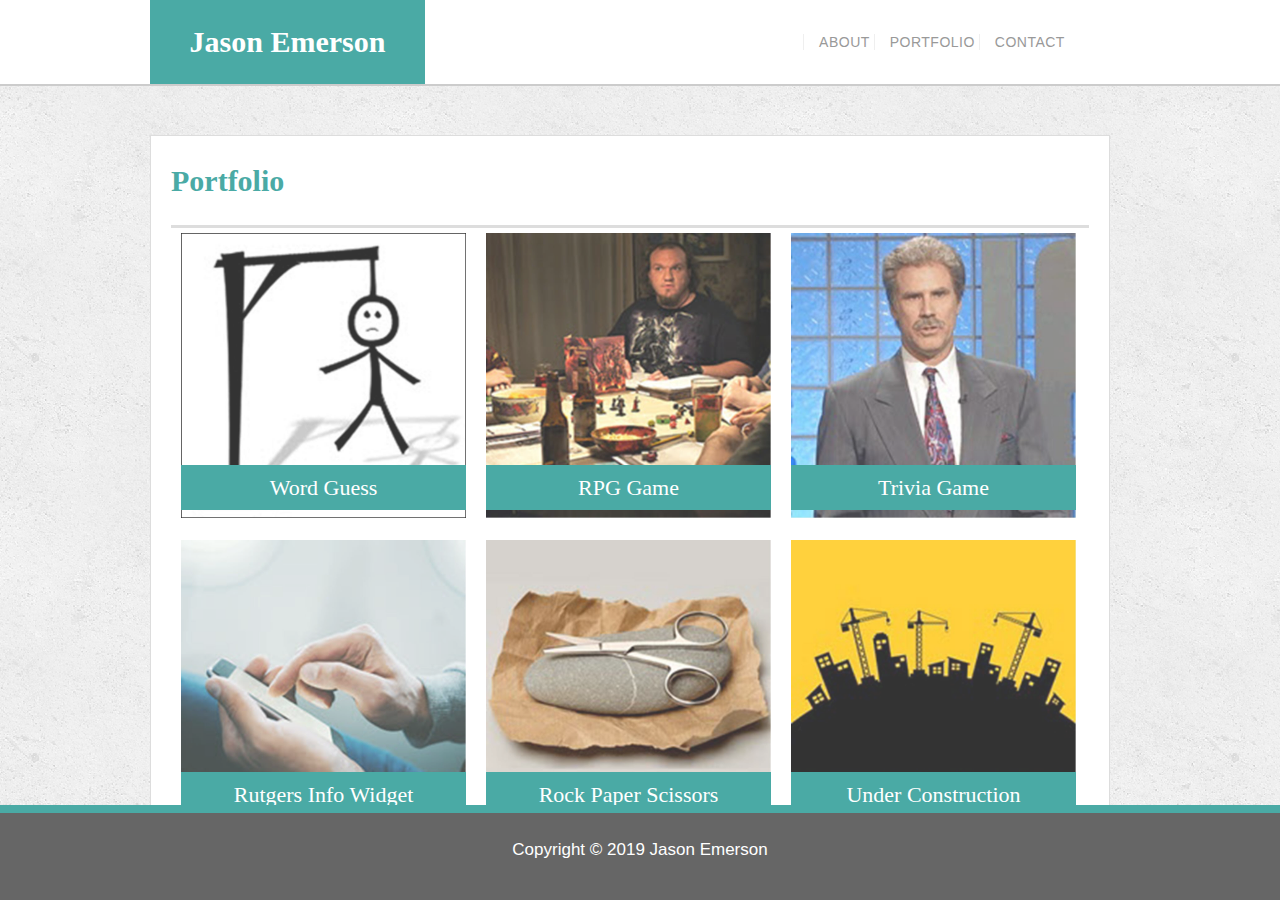
==== portfolio.html @ 90d4475d "added portfolio" ====
<!DOCTYPE html>
<html lang="en-us">

<head>
    <title>...Portfolio...</title>
    <link rel="icon" href="favicon.ico" />
    <link rel="stylesheet" type="text/css" href="assets/css/reset.css">
    <link rel="stylesheet" type="text/css" href="assets/css/style.css">
    <meta charset="UTF-8">
</head>

<body>

    <header id="header">
        <div class="container">
            <a href="index.html" id="logo" title="Main Page">Jason Emerson </a>
            <nav id="links">
                <a href="index.html" title="Main Page">About</a>
                <a href="portfolio.html" title="My Portfolio">Portfolio</a>
                <a href="contact.html" title="Contact Info">Contact</a>
            </nav>
        </div>
    </header>


    <div id="main_container" class="container">
        <section class="main_body">
            <h1>Portfolio</h1>

            <div class="work">
                <img src="assets/images/hangman.jpg" alt="hangman.jpg">
                <a href="https://bugzweiser13.github.io/word_guess/.">
                    <h3>Word Guess</h3>
                </a>
            </div>
            <div class="work">
                <img src="assets/images/rpg.jpg" alt="rpg.jpg">

                <h3>RPG Game</h3>
            </div>
            <div class="work">
                <img src="assets/images/trivia.jpg" alt="Trivia.jpg">

                <h3>Trivia Game</h3>
            </div>
            <div class="work">
                <img src="assets/images/widget.jpg" alt="widget.jpg">

                <h3>Rutgers Info Widget</h3>
            </div>
            <div class="work">
                <img src="assets/images/rps.jpg" alt="rps.jpg">

                <h3>Rock Paper Scissors</h3>
            </div>
            <div class="work">
                <img src="assets/images/under.jpg" alt="under.jpg">

                <h3>Under Construction</h3>
            </div>

        </section>
    </div>

    <footer>
        <div class="footer">
            Copyright &copy; 2019 Jason Emerson
        </div>
    </footer>

</body>

</html>
---- assets/css/style.css ----
body {
    font-family: 'Arial', 'Helvetica Neue', Helvetica, sans-serif;
	font-size: 17px;
	line-height: 34px;
	color: #777;
	overflow: auto;
	background: url("../images/concrete_seamless.png");
}
* {
	box-sizing: border-box;
}

/*
=============================================
General Layout
=============================================
*/

.container {
	width: 98%;
	max-width: 980px;
	margin: 0 auto;
	clear: both;
}
/*h1,
h2,
h3,
p {
	margin-bottom: 30px;
}*/

h1,
h2,
h3 {
	font-family: Georgia, Times, "Times New Roman", serif;
	font-weight: 700;
	color: #4aaaa5;
}

h1 {
	padding-bottom: 20px;
	font-size: 30px;
	line-height: 49px;
	border-bottom: 3px solid #ddd;
}

h2,
h3 {
	font-size: 22px;
}

/*
=============================================
Universal Header Layout
=============================================
*/

#header {
    position: static;
	z-index: 99;
	width: 100%;
	color: #fff;
	background: #fff;
	border-bottom: 2px solid #ccc;
}
#logo {
	float: left;
	width: 640px;
	font-family: Georgia, Times, "Times New Roman", serif;
	font-size: 30px;
	font-weight: 700;
	line-height: 84px;
	color: #fff;
	text-align: center;
	text-decoration: none;
	background: #4aaaa5;
}
#links {
	font-size: 12px;
	text-decoration: none;
}
#links a {
	padding-left: 15px;
	color: #999;
    text-decoration: none;
    text-transform: uppercase;
    letter-spacing: .5px;
	border-left: 1px solid #efefef;
}
.header a:hover  {
    color: #ff0000;
}

/*
=============================================
Universal Main Body Layout
=============================================
*/

#main_container {
    /*padding-top: 135px;*/
	overflow: auto;
}
.main_body {
	float: left;
    width: 100%;
	max-width: 960px;
    padding: 20px;
    text-align: justify;
	background: #fff;
	border: 1px solid #ddd;
}
.main_body img {
    margin-right: 1%;
}

/*
=============================================
Universal Footer Layout
=============================================
*/
.footer {
	width: 640px;
	height: 95px;
    border-top: 8px solid #4aaaa5;
    background: #666666;
    padding: 20px;
    color: white;
    text-align: center;
}

/*
=============================================
Portfolio Page Layout
=============================================
*/
.work {
	position: relative;
	float: left;
}

.work img {
	width: 100%;
	border: 0 none;
	opacity: 0.8;
}

.work h3 {
	position: absolute;
	bottom: 20px;
	width: 100%;
	padding: 10px;
	margin-bottom: 0;
	font-weight: 250;
	line-height: 25px;
	color: #fff;
	text-align: center;
	background: #4aaaa5;
}

/*
=============================================
Contact Page Layout
=============================================
*/
#contact_body ul {
	margin-bottom: 20px;
}

#contact_body li {
	margin-bottom: 10px;
}

label,
input[type=text],
input[type=email],
textarea {
	display: block;
    width: 100%;
    color: #777;
}

input[type=text],
input[type=email],
textarea {
	height: 35px;
	padding: 0 10px;
	font-size: 14px;
	border: 1px solid #ddd;
}

textarea {
    padding: 5px;
    height: 200px;
}

button[type=submit],
button[type=reset] {
	padding: 10px 30px;
	font-size: 18px;
	color: #fff;
	cursor: pointer;
	background: #4aaaa5;
	border: 0 none;
}

/*
=================================================
Responsive Attributes
=================================================
*/

/* For mobile phones: */
 @media only screen and (min-width: 640px){
	
	#logo  {width: 100%;}

	#links {
		width: 100%;
		text-align: center;
	}
	.main_body {
		margin-top: 5px;
	}
	#me2 {
		width: 100%;
		padding-top: 2%;
	}
	.footer {
		clear: both;
	}
  }

  @media only screen and (min-width: 768px) {
	/* For tablets: */
	.container {width: 98%;}
	.footer {width: 100%;}
	#header {width: 100%;}

	#logo {
		float: left;
		width: 275px;
	}
	#links {
		margin: 0 0 0 30%;
		padding: 25px;
		font-size: 14px;
	}	
	.main_body {
		margin-top: 4%;
	}	
	.work{
		/*position: relative;*/
		float: left;
		width: 405px;
		margin: 15px 15px 0 15px;	
	}	
	#me2 {
		float: left;
		width: 50%;
	}
	.footer {
		margin-top: 2%;
		clear: both;
	}

  }
  
  @media only screen and (min-width: 980px) {
	/* For desktop: */
	.container {width: 98%;}
	#header {width: 100%;}

	#logo {
		float: left;
		width: 275px;
	}	
	#links {
		margin: 0 0 0 30%;
		padding: 25px;
		font-size: 14px;
	}
	.main_body {
		margin-top: 5%;
	}	
	.work{
		position: relative;
		float: left;
		width: 285px;
		margin: 5px 10px 5px;	
	}
	#me2 {
		float: left;
		width: 30%;
	}
	.footer {
		position: fixed;
		left: 0;
		bottom: 0;
		width: 100%;
	}

  }
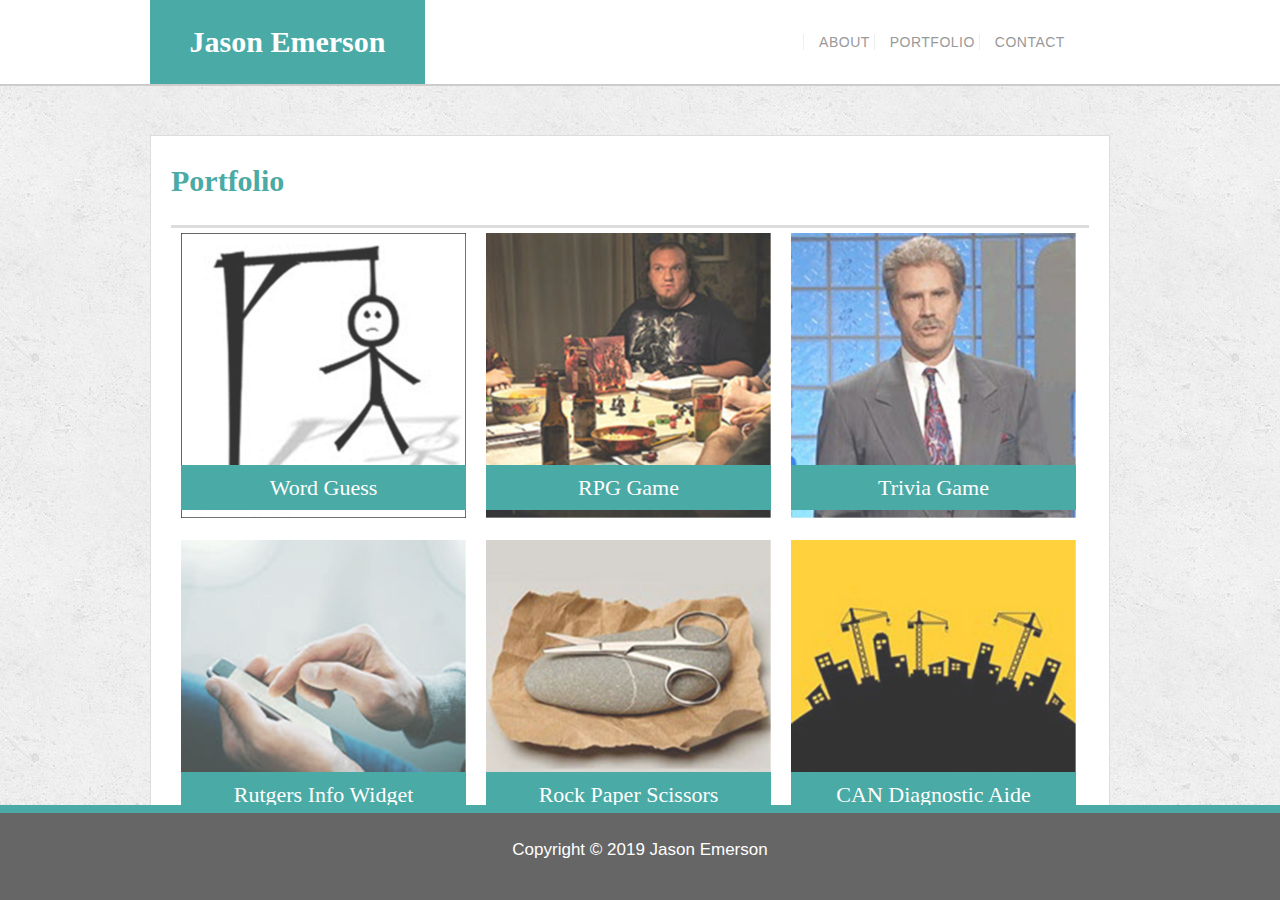
==== commit 4954749b: "project 2 addition" ====
--- a/portfolio.html
+++ b/portfolio.html
@@ -2,11 +2,12 @@
 <html lang="en-us">
 
 <head>
+    <meta charset="UTF-8">
+    <meta name="viewport" content="width=device-width, initial-scale=1.0">
     <title>...Portfolio...</title>
     <link rel="icon" href="favicon.ico" />
     <link rel="stylesheet" type="text/css" href="assets/css/reset.css">
     <link rel="stylesheet" type="text/css" href="assets/css/style.css">
-    <meta charset="UTF-8">
 </head>
 
 <body>
@@ -32,21 +33,25 @@
                 <a href="https://bugzweiser13.github.io/word_guess/.">
                     <h3>Word Guess</h3>
                 </a>
+                </a>
             </div>
             <div class="work">
                 <img src="assets/images/rpg.jpg" alt="rpg.jpg">
-
-                <h3>RPG Game</h3>
+                <a href="https://bugzweiser13.github.io/unit-4-game/">
+                    <h3>RPG Game</h3>
+                </a>
             </div>
             <div class="work">
                 <img src="assets/images/trivia.jpg" alt="Trivia.jpg">
-
-                <h3>Trivia Game</h3>
+                <a href="https://bugzweiser13.github.io/TriviaGame/">
+                    <h3>Trivia Game</h3>
+                </a>
             </div>
             <div class="work">
                 <img src="assets/images/widget.jpg" alt="widget.jpg">
-
-                <h3>Rutgers Info Widget</h3>
+                <a href="https://bugzweiser13.github.io/rps-multiplayer/">
+                    <h3>Rutgers Info Widget</h3>
+                </a>
             </div>
             <div class="work">
                 <img src="assets/images/rps.jpg" alt="rps.jpg">
@@ -55,8 +60,8 @@
             </div>
             <div class="work">
                 <img src="assets/images/under.jpg" alt="under.jpg">
-
-                <h3>Under Construction</h3>
+                <a href="https://limitless-plateau-41207.herokuapp.com/index.html">
+                    <h3>CAN Diagnostic Aide</h3>
             </div>
 
         </section>
--- a/assets/css/style.css
+++ b/assets/css/style.css
@@ -1,14 +1,16 @@
 body {
     font-family: 'Arial', 'Helvetica Neue', Helvetica, sans-serif;
-	font-size: 17px;
-	line-height: 34px;
-	color: #777;
-	overflow: auto;
-	background: url("../images/concrete_seamless.png");
-}
+    font-size: 17px;
+    line-height: 34px;
+    color: #777;
+    overflow: auto;
+    background: url("../images/concrete_seamless.png");
+}
+
 * {
-	box-sizing: border-box;
-}
+    box-sizing: border-box;
+}
+
 
 /*
 =============================================
@@ -17,11 +19,13 @@
 */
 
 .container {
-	width: 98%;
-	max-width: 980px;
-	margin: 0 auto;
-	clear: both;
-}
+    width: 98%;
+    max-width: 980px;
+    margin: 0 auto;
+    clear: both;
+}
+
+
 /*h1,
 h2,
 h3,
@@ -32,22 +36,23 @@
 h1,
 h2,
 h3 {
-	font-family: Georgia, Times, "Times New Roman", serif;
-	font-weight: 700;
-	color: #4aaaa5;
+    font-family: Georgia, Times, "Times New Roman", serif;
+    font-weight: 700;
+    color: #4aaaa5;
 }
 
 h1 {
-	padding-bottom: 20px;
-	font-size: 30px;
-	line-height: 49px;
-	border-bottom: 3px solid #ddd;
+    padding-bottom: 20px;
+    font-size: 30px;
+    line-height: 49px;
+    border-bottom: 3px solid #ddd;
 }
 
 h2,
 h3 {
-	font-size: 22px;
-}
+    font-size: 22px;
+}
+
 
 /*
 =============================================
@@ -57,39 +62,44 @@
 
 #header {
     position: static;
-	z-index: 99;
-	width: 100%;
-	color: #fff;
-	background: #fff;
-	border-bottom: 2px solid #ccc;
-}
+    z-index: 99;
+    width: 100%;
+    color: #fff;
+    background: #fff;
+    border-bottom: 2px solid #ccc;
+}
+
 #logo {
-	float: left;
-	width: 640px;
-	font-family: Georgia, Times, "Times New Roman", serif;
-	font-size: 30px;
-	font-weight: 700;
-	line-height: 84px;
-	color: #fff;
-	text-align: center;
-	text-decoration: none;
-	background: #4aaaa5;
-}
+    float: left;
+    width: 640px;
+    font-family: Georgia, Times, "Times New Roman", serif;
+    font-size: 30px;
+    font-weight: 700;
+    line-height: 84px;
+    color: #fff;
+    text-align: center;
+    text-decoration: none;
+    background: #4aaaa5;
+}
+
 #links {
-	font-size: 12px;
-	text-decoration: none;
-}
+    font-size: 12px;
+    text-decoration: none;
+}
+
 #links a {
-	padding-left: 15px;
-	color: #999;
+    padding-left: 15px;
+    color: #999;
     text-decoration: none;
     text-transform: uppercase;
     letter-spacing: .5px;
-	border-left: 1px solid #efefef;
-}
-.header a:hover  {
+    border-left: 1px solid #efefef;
+}
+
+.header a:hover {
     color: #ff0000;
 }
+
 
 /*
 =============================================
@@ -99,29 +109,33 @@
 
 #main_container {
     /*padding-top: 135px;*/
-	overflow: auto;
-}
+    overflow: auto;
+}
+
 .main_body {
-	float: left;
-    width: 100%;
-	max-width: 960px;
+    float: left;
+    width: 100%;
+    max-width: 960px;
     padding: 20px;
     text-align: justify;
-	background: #fff;
-	border: 1px solid #ddd;
-}
+    background: #fff;
+    border: 1px solid #ddd;
+}
+
 .main_body img {
     margin-right: 1%;
 }
 
+
 /*
 =============================================
 Universal Footer Layout
 =============================================
 */
+
 .footer {
-	width: 640px;
-	height: 95px;
+    width: 640px;
+    height: 95px;
     border-top: 8px solid #4aaaa5;
     background: #666666;
     padding: 20px;
@@ -129,53 +143,57 @@
     text-align: center;
 }
 
+
 /*
 =============================================
 Portfolio Page Layout
 =============================================
 */
+
 .work {
-	position: relative;
-	float: left;
+    position: relative;
+    float: left;
 }
 
 .work img {
-	width: 100%;
-	border: 0 none;
-	opacity: 0.8;
+    width: 100%;
+    border: 0 none;
+    opacity: 0.8;
 }
 
 .work h3 {
-	position: absolute;
-	bottom: 20px;
-	width: 100%;
-	padding: 10px;
-	margin-bottom: 0;
-	font-weight: 250;
-	line-height: 25px;
-	color: #fff;
-	text-align: center;
-	background: #4aaaa5;
-}
+    position: absolute;
+    bottom: 20px;
+    width: 100%;
+    padding: 10px;
+    margin-bottom: 0;
+    font-weight: 250;
+    line-height: 25px;
+    color: #fff;
+    text-align: center;
+    background: #4aaaa5;
+}
+
 
 /*
 =============================================
 Contact Page Layout
 =============================================
 */
+
 #contact_body ul {
-	margin-bottom: 20px;
+    margin-bottom: 20px;
 }
 
 #contact_body li {
-	margin-bottom: 10px;
+    margin-bottom: 10px;
 }
 
 label,
 input[type=text],
 input[type=email],
 textarea {
-	display: block;
+    display: block;
     width: 100%;
     color: #777;
 }
@@ -183,10 +201,10 @@
 input[type=text],
 input[type=email],
 textarea {
-	height: 35px;
-	padding: 0 10px;
-	font-size: 14px;
-	border: 1px solid #ddd;
+    height: 35px;
+    padding: 0 10px;
+    font-size: 14px;
+    border: 1px solid #ddd;
 }
 
 textarea {
@@ -196,13 +214,14 @@
 
 button[type=submit],
 button[type=reset] {
-	padding: 10px 30px;
-	font-size: 18px;
-	color: #fff;
-	cursor: pointer;
-	background: #4aaaa5;
-	border: 0 none;
-}
+    padding: 10px 30px;
+    font-size: 18px;
+    color: #fff;
+    cursor: pointer;
+    background: #4aaaa5;
+    border: 0 none;
+}
+
 
 /*
 =================================================
@@ -210,94 +229,104 @@
 =================================================
 */
 
+
 /* For mobile phones: */
- @media only screen and (min-width: 640px){
-	
-	#logo  {width: 100%;}
-
-	#links {
-		width: 100%;
-		text-align: center;
-	}
-	.main_body {
-		margin-top: 5px;
-	}
-	#me2 {
-		width: 100%;
-		padding-top: 2%;
-	}
-	.footer {
-		clear: both;
-	}
-  }
-
-  @media only screen and (min-width: 768px) {
-	/* For tablets: */
-	.container {width: 98%;}
-	.footer {width: 100%;}
-	#header {width: 100%;}
-
-	#logo {
-		float: left;
-		width: 275px;
-	}
-	#links {
-		margin: 0 0 0 30%;
-		padding: 25px;
-		font-size: 14px;
-	}	
-	.main_body {
-		margin-top: 4%;
-	}	
-	.work{
-		/*position: relative;*/
-		float: left;
-		width: 405px;
-		margin: 15px 15px 0 15px;	
-	}	
-	#me2 {
-		float: left;
-		width: 50%;
-	}
-	.footer {
-		margin-top: 2%;
-		clear: both;
-	}
-
-  }
-  
-  @media only screen and (min-width: 980px) {
-	/* For desktop: */
-	.container {width: 98%;}
-	#header {width: 100%;}
-
-	#logo {
-		float: left;
-		width: 275px;
-	}	
-	#links {
-		margin: 0 0 0 30%;
-		padding: 25px;
-		font-size: 14px;
-	}
-	.main_body {
-		margin-top: 5%;
-	}	
-	.work{
-		position: relative;
-		float: left;
-		width: 285px;
-		margin: 5px 10px 5px;	
-	}
-	#me2 {
-		float: left;
-		width: 30%;
-	}
-	.footer {
-		position: fixed;
-		left: 0;
-		bottom: 0;
-		width: 100%;
-	}
-
-  }+
+@media only screen and (min-width: 500px) {
+    #logo {
+        width: 100%;
+    }
+    #links {
+        width: 100%;
+        text-align: center;
+    }
+    .main_body {
+        margin-top: 5px;
+    }
+    #me2 {
+        width: 100%;
+        padding-top: 2%;
+        width: 50%;
+        float: left;
+    }
+    .footer {
+        clear: both;
+    }
+}
+
+@media only screen and (min-width: 768px) {
+    /* For tablets: */
+    .container {
+        width: 98%;
+    }
+    .footer {
+        width: 100%;
+    }
+    #header {
+        width: 100%;
+    }
+    #logo {
+        float: left;
+        width: 275px;
+    }
+    #links {
+        margin: 0 0 0 30%;
+        padding: 25px;
+        font-size: 14px;
+    }
+    .main_body {
+        margin-top: 4%;
+    }
+    .work {
+        /*position: relative;*/
+        float: left;
+        width: 405px;
+        margin: 15px 15px 0 15px;
+    }
+    #me2 {
+        float: left;
+        width: 50%;
+    }
+    .footer {
+        margin-top: 2%;
+        clear: both;
+    }
+}
+
+@media only screen and (min-width: 980px) {
+    /* For desktop: */
+    .container {
+        width: 98%;
+    }
+    #header {
+        width: 100%;
+    }
+    #logo {
+        float: left;
+        width: 275px;
+    }
+    #links {
+        margin: 0 0 0 30%;
+        padding: 25px;
+        font-size: 14px;
+    }
+    .main_body {
+        margin-top: 5%;
+    }
+    .work {
+        position: relative;
+        float: left;
+        width: 285px;
+        margin: 5px 10px 5px;
+    }
+    #me2 {
+        float: left;
+        width: 30%;
+    }
+    .footer {
+        position: fixed;
+        left: 0;
+        bottom: 0;
+        width: 100%;
+    }
+}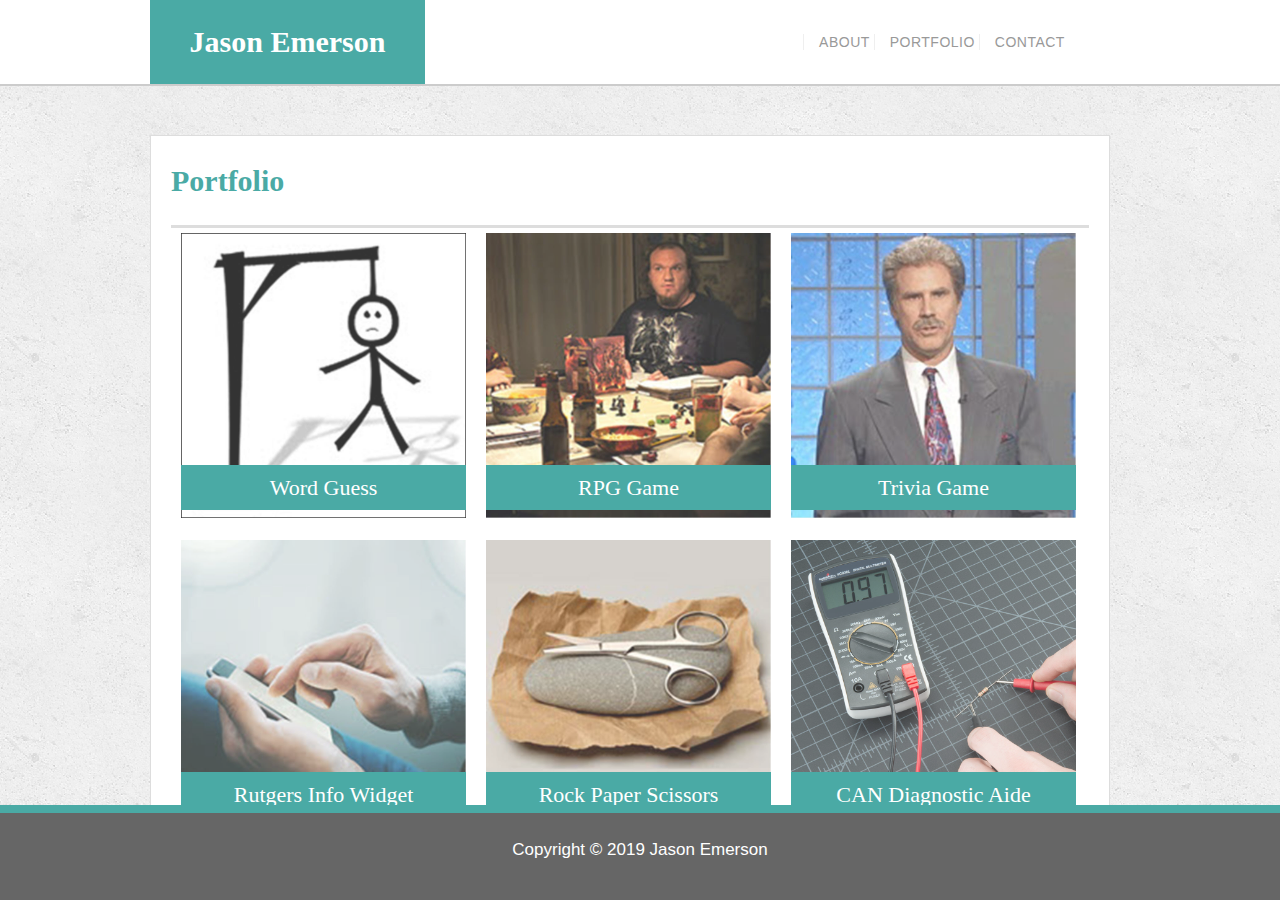
==== commit 98a6e0a6: "addidtion of project 2" ====
--- a/portfolio.html
+++ b/portfolio.html
@@ -59,7 +59,7 @@
                 <h3>Rock Paper Scissors</h3>
             </div>
             <div class="work">
-                <img src="assets/images/under.jpg" alt="under.jpg">
+                <img src="assets/images/meter.jpg" alt="under.jpg">
                 <a href="https://limitless-plateau-41207.herokuapp.com/index.html">
                     <h3>CAN Diagnostic Aide</h3>
             </div>
